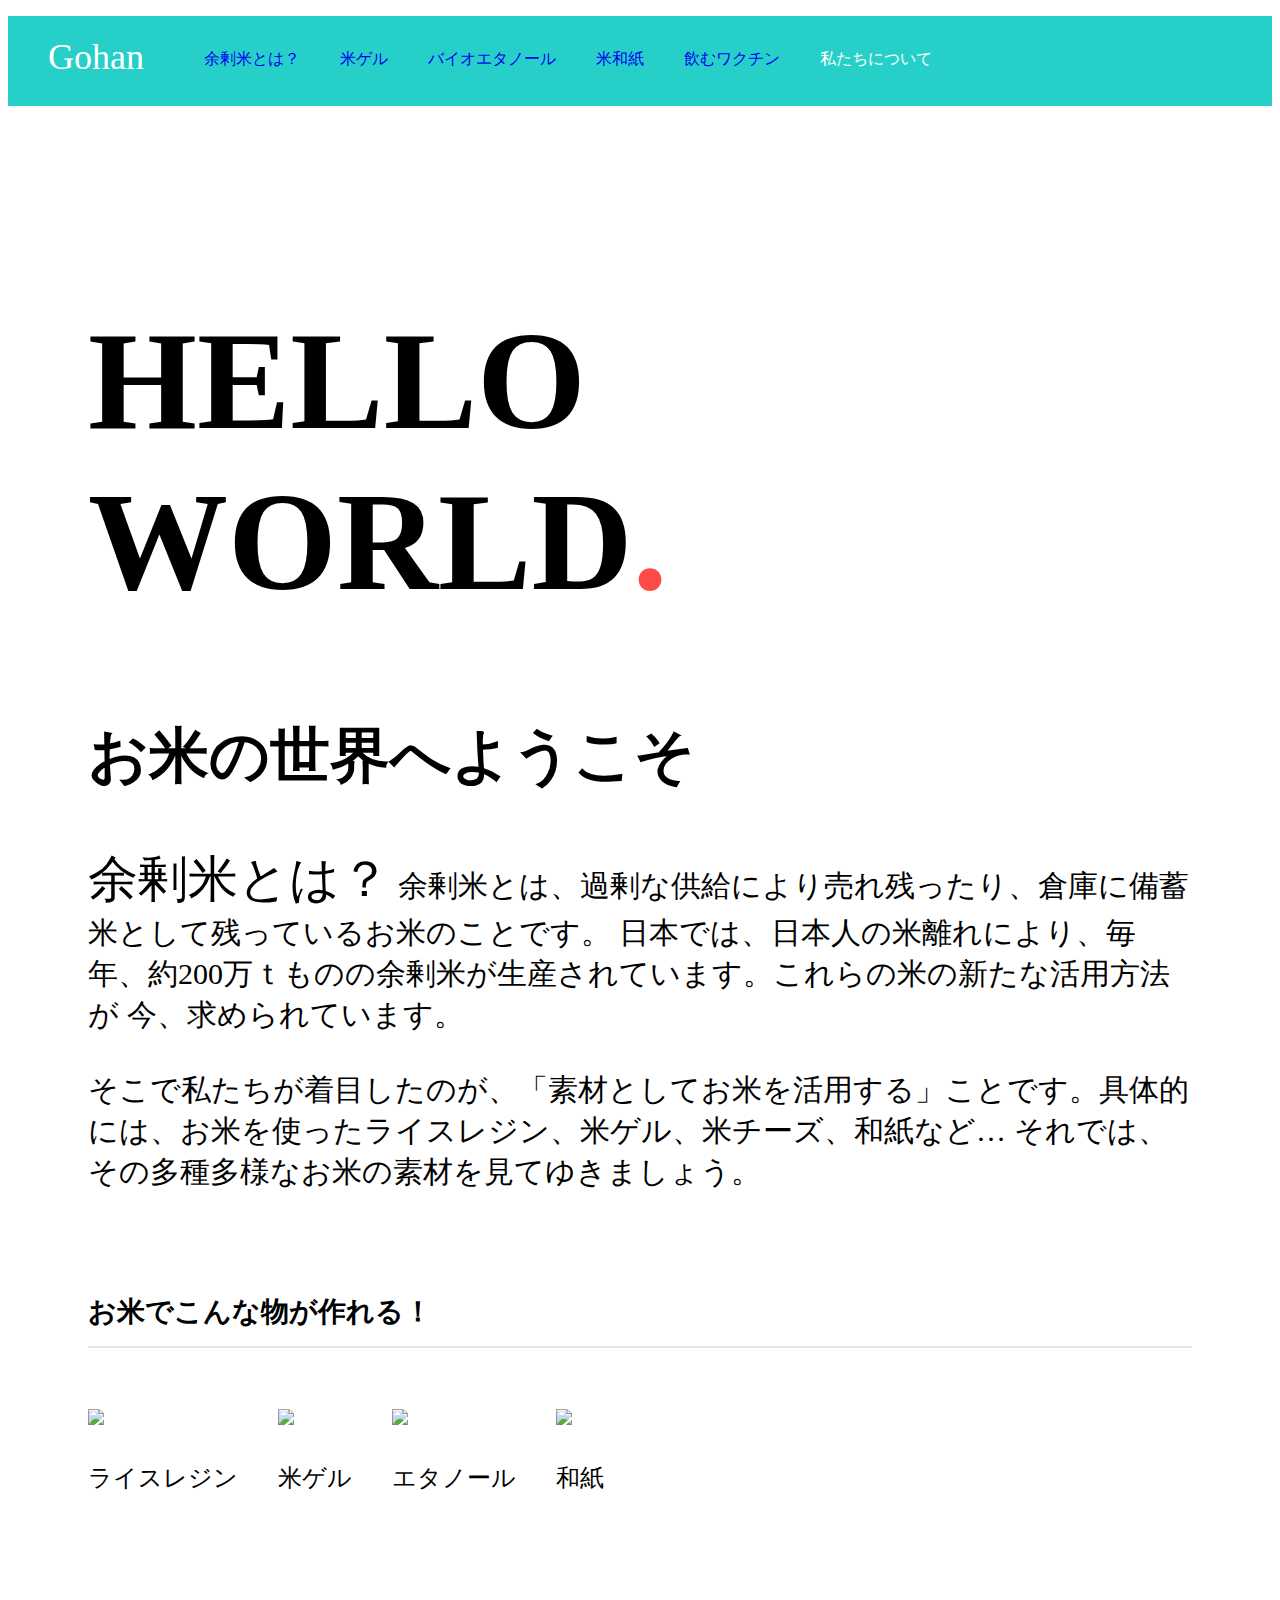
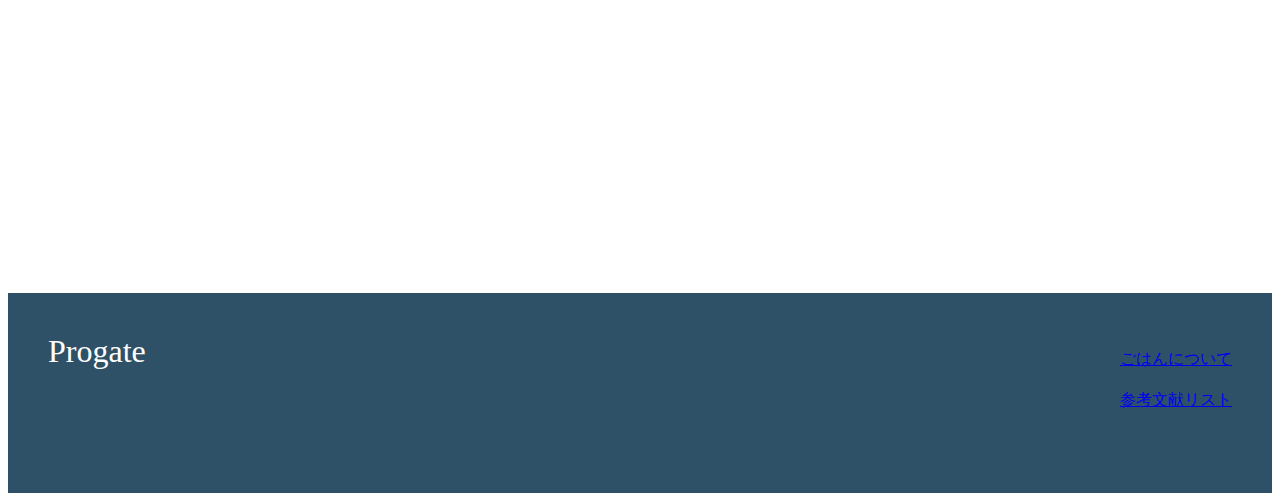
==== index.html @ ef042c3a "Update index.html" ====
<!DOCTYPE html>
<html>
  <head>
    <meta charset="utf-8">
    <title>Gohan</title>
    <link rel="stylesheet" href="stylesheet.css">
  </head>
  <body>
    <div class="header">
      <div class="header-logo">Gohan</div>
      <div class="header-list">
        <ul>
          <a href="index.html">  <li>余剰米とは？</li>  </a>
          <a href=".html">  <li>米ゲル</li>  </a>
          <a href=".html">  <li>バイオエタノール</li>  </a>
          <a href=".html">  <li>米和紙</li>  </a>
          <a href=".html">  <li>飲むワクチン</li>  </a>
          <li>私たちについて</li>
        </ul>
      </div>
    </div>

    <div class="main">
      <div class="copy-container">
        <h1>HELLO WORLD<span>.</span></h1>
        <h2>お米の世界へようこそ</h2>
      </div>
      
      <div class="introduction">
        <span>余剰米とは？</span>
        
        余剰米とは、過剰な供給により売れ残ったり、倉庫に備蓄米として残っているお米のことです。
        日本では、日本人の米離れにより、毎年、約200万ｔものの余剰米が生産されています。これらの米の新たな活用方法が
        今、求められています。<br>
        <br>
        そこで私たちが着目したのが、「素材としてお米を活用する」ことです。具体的には、お米を使ったライスレジン、米ゲル、米チーズ、和紙など…
        それでは、その多種多様なお米の素材を見てゆきましょう。
       
        
      
      <div class="contents">
        <h3 class="section-title">お米でこんな物が作れる！</h3>
        <div class="contents-item">
          <a href="plastic.html">
            <img src="https://mfg-hack.com/wp_control/wp-content/uploads/2021/11/riceresin-main-02.jpg">
          </a>
          <p>ライスレジン</p>
        </div>
        <div class="contents-item">
          <img src="https://s3-ap-northeast-1.amazonaws.com/progate/shared/images/lesson/html/study/php.svg">
          <p>米ゲル</p>
        </div>
        <div class="contents-item">
          <img src="https://s3-ap-northeast-1.amazonaws.com/progate/shared/images/lesson/html/study/ruby.svg">
          <p>エタノール</p>
        </div>
        <div class="contents-item">
          <img src="https://s3-ap-northeast-1.amazonaws.com/progate/shared/images/lesson/html/study/swift.svg">
          <p>和紙</p>
        </div>
      </div>

        
      </div>
    </div>

    <div class="footer">
      <div class="footer-logo">Progate</div>
      <div class="footer-list">
        <ul>
          <a href=.html> <li>ごはんについて</li> </a>
          <a href=.html> <li>参考文献リスト</li> </a>
        </ul>
      </div>
    </div>
  </body>
</html>
---- stylesheet.css ----
body {
  font-family: "Avenir Next";
}

li {
  list-style: none;
}

body {
  font-family: "Avenir Next";
}

li {
  list-style: none;
}

.header {
  background-color: #26d0c9;
  color: #fff;
  height: 90px;
}

.header-logo {
  float: left;
  font-size: 36px;
  padding: 20px 40px;
}

.header-list li {
  float: left;
  padding: 33px 20px;
}

.main {
  padding: 100px 80px;
}

.copy-container h1 {
  font-size: 140px;
}

.copy-container h2 {
  font-size: 60px;
}

.copy-container span {
  color: #ff4a4a;
}

.introduction span {
  font-size:50px;
}

.introduction {
  font-size:30px;
}

.contents {
  height: 500px;
  margin-top: 100px;
}

.section-title {
  border-bottom: 2px solid #dee7ec;
  font-size: 28px;
  padding-bottom: 15px;
  margin-bottom: 50px;
}

.contents-item {
  float: left;
  margin-right: 40px;
}

.contents-item p {
  font-size: 24px;
  margin-top: 30px;
}

.contact-form {
  padding-top: 100px;
}

.footer {
  background-color: #2f5167;
  color: #fff;
  height: 120px;
  padding: 40px;
}

.footer-logo {
  float: left;
  font-size: 32px;
}

.footer-list {
  float: right;
}

.footer-list li {
  padding-bottom: 20px;
}
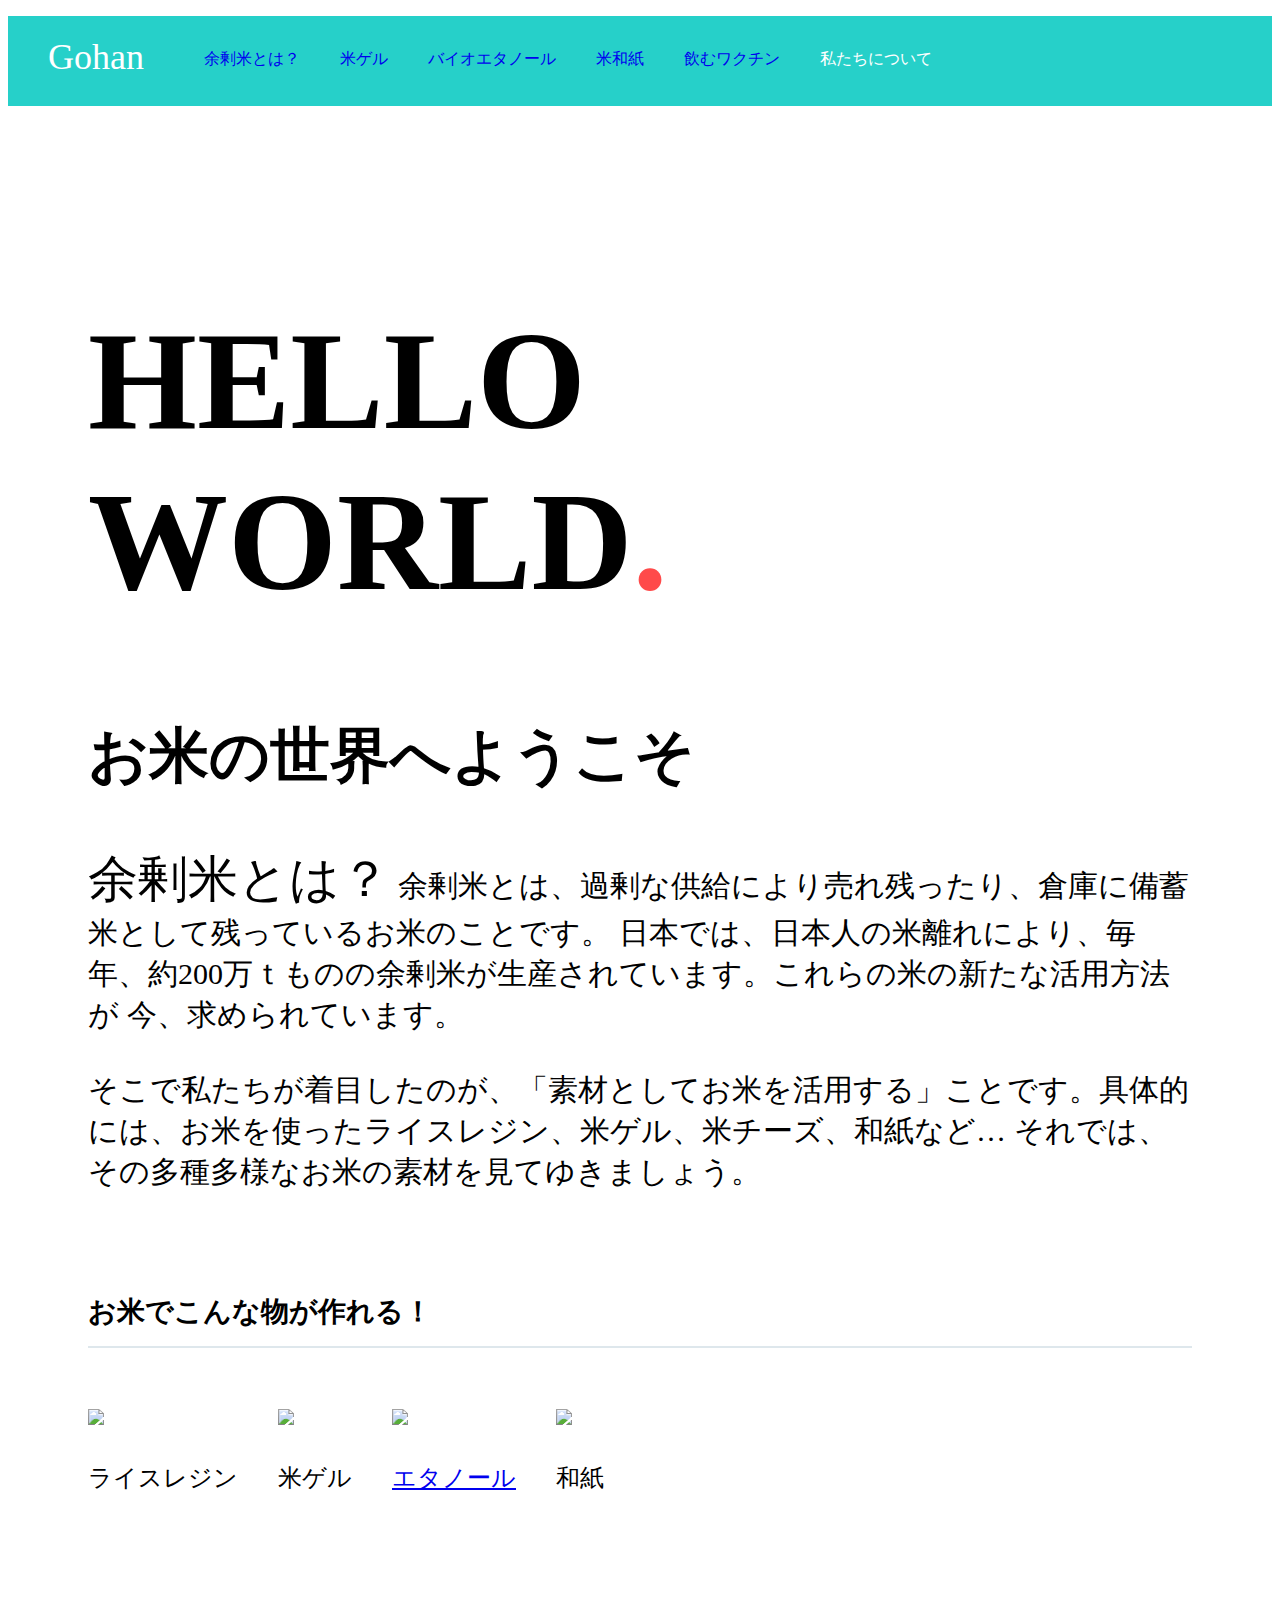
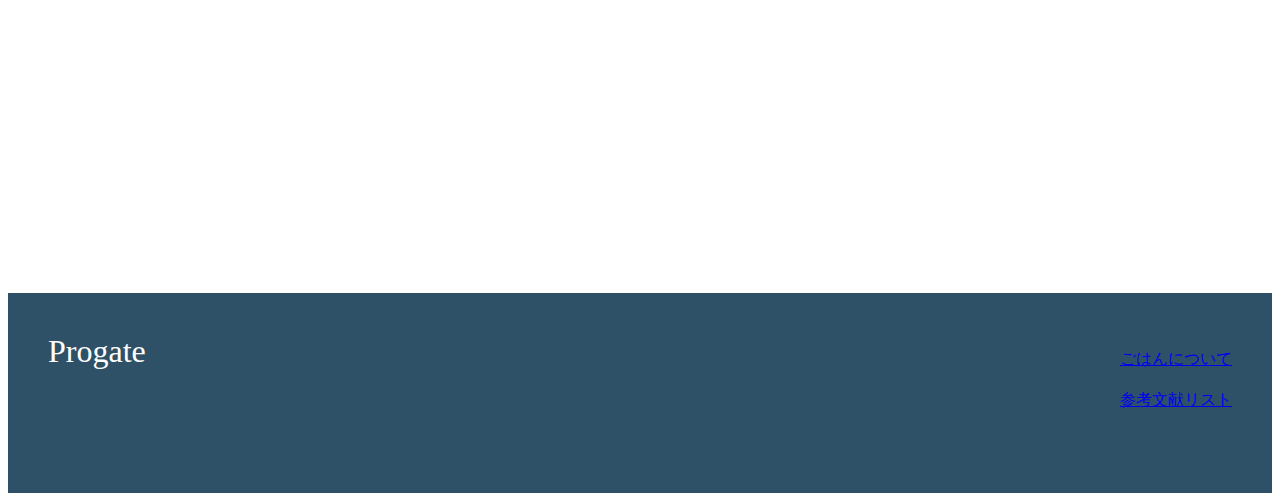
==== commit 48fe308e: "Update index.html" ====
--- a/index.html
+++ b/index.html
@@ -15,7 +15,7 @@
           <a href=".html">  <li>バイオエタノール</li>  </a>
           <a href=".html">  <li>米和紙</li>  </a>
           <a href=".html">  <li>飲むワクチン</li>  </a>
-          <li>私たちについて</li>
+          <a href"about-us.html"><li>私たちについて</li> </a>
         </ul>
       </div>
     </div>
@@ -42,7 +42,8 @@
         <h3 class="section-title">お米でこんな物が作れる！</h3>
         <div class="contents-item">
           <a href="plastic.html">
-            <img src="https://mfg-hack.com/wp_control/wp-content/uploads/2021/11/riceresin-main-02.jpg">
+            <img src="https://mfg-hack.com/wp_control/wp-content/uploads/2021/11/riceresin-main-02.jpg"
+             width="50%">
           </a>
           <p>ライスレジン</p>
         </div>
@@ -51,8 +52,10 @@
           <p>米ゲル</p>
         </div>
         <div class="contents-item">
-          <img src="https://s3-ap-northeast-1.amazonaws.com/progate/shared/images/lesson/html/study/ruby.svg">
+          <a href="ethanol.html">
+          <img src="https://precious.ismcdn.jp/mwimgs/8/0/1440mw/img_8032bd2c3fc293e8ac7c6af3d9d1ce2a178209.jpg">
           <p>エタノール</p>
+          </a>
         </div>
         <div class="contents-item">
           <img src="https://s3-ap-northeast-1.amazonaws.com/progate/shared/images/lesson/html/study/swift.svg">
@@ -68,7 +71,7 @@
       <div class="footer-logo">Progate</div>
       <div class="footer-list">
         <ul>
-          <a href=.html> <li>ごはんについて</li> </a>
+          <a href=about-us.html> <li>ごはんについて</li> </a>
           <a href=.html> <li>参考文献リスト</li> </a>
         </ul>
       </div>
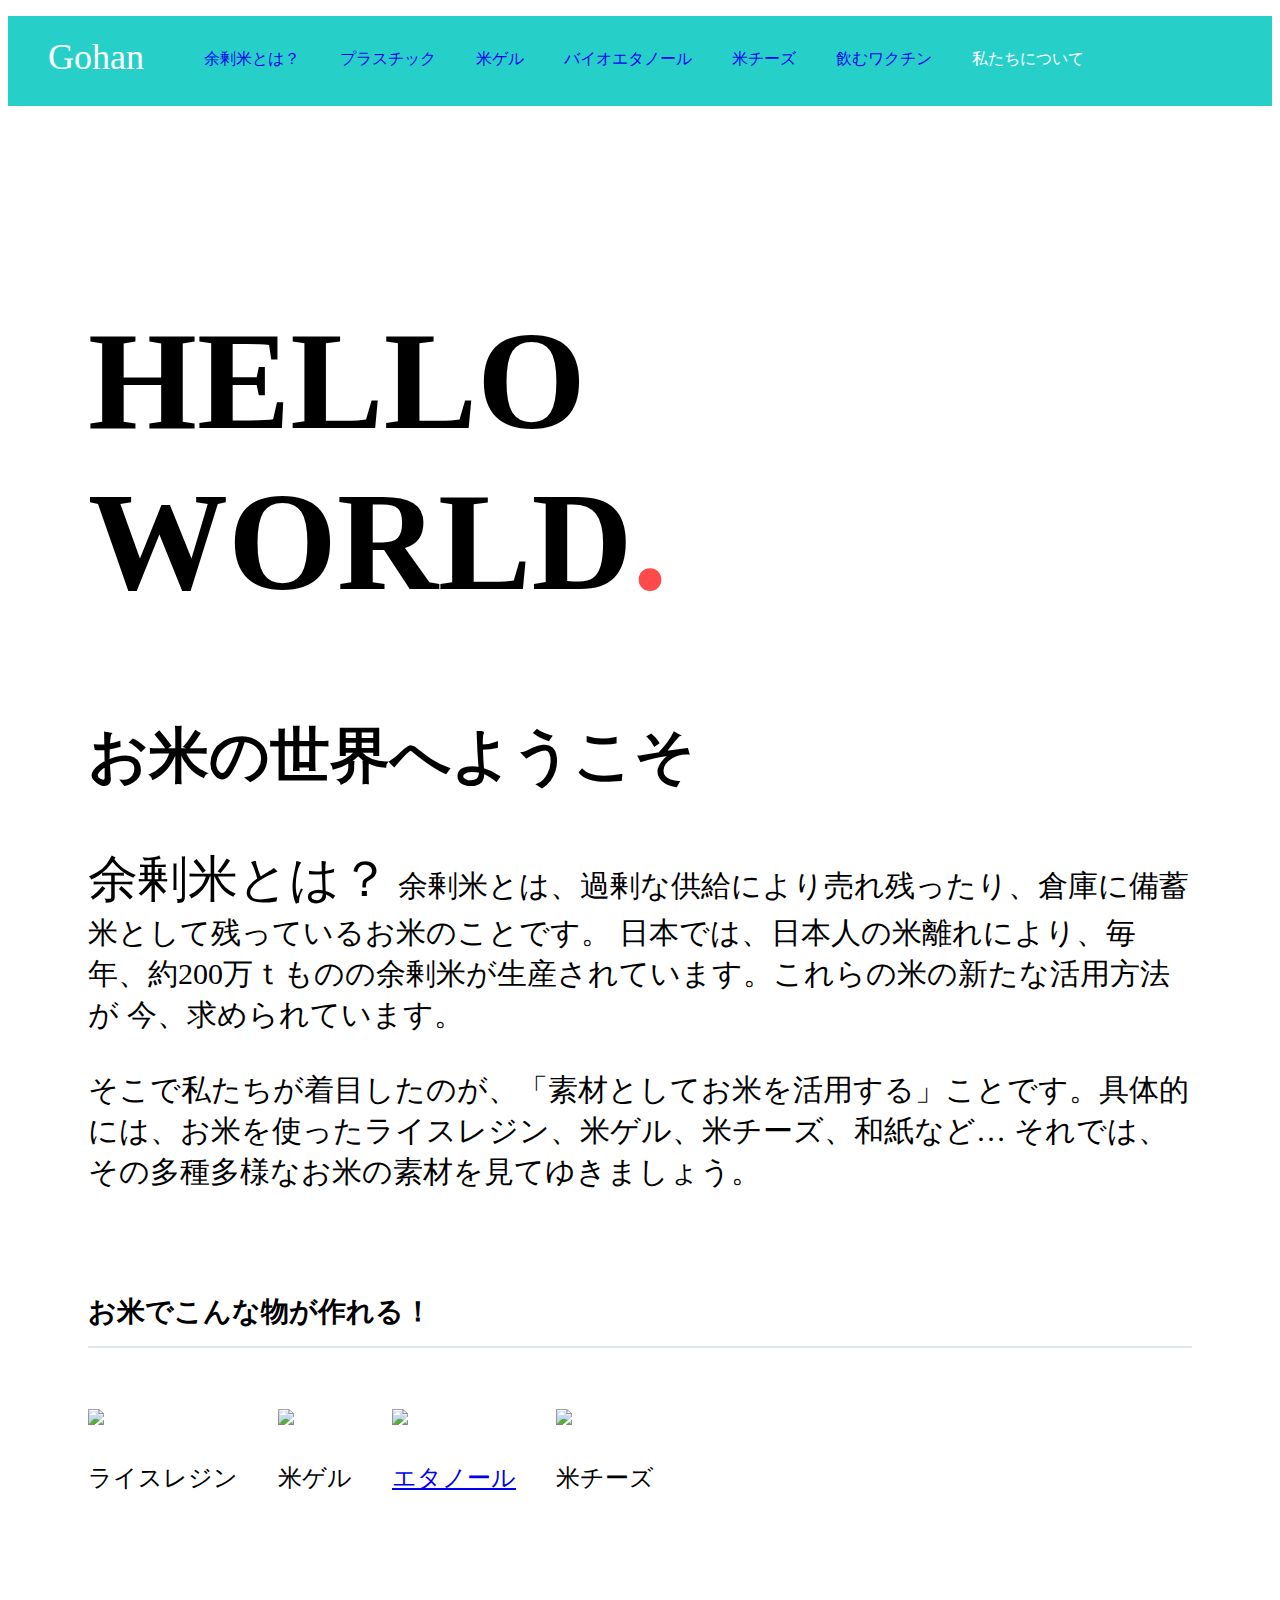
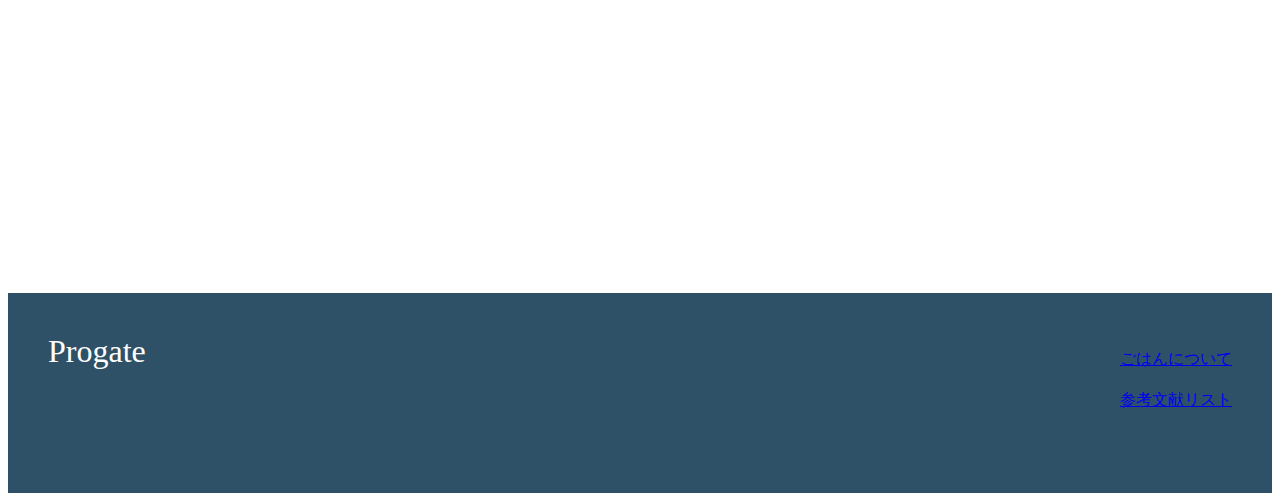
==== commit 8646decf: "Update index.html" ====
--- a/index.html
+++ b/index.html
@@ -11,10 +11,11 @@
       <div class="header-list">
         <ul>
           <a href="index.html">  <li>余剰米とは？</li>  </a>
-          <a href=".html">  <li>米ゲル</li>  </a>
-          <a href=".html">  <li>バイオエタノール</li>  </a>
-          <a href=".html">  <li>米和紙</li>  </a>
-          <a href=".html">  <li>飲むワクチン</li>  </a>
+          <a href="plastic.html">  <li>プラスチック</li>  </a>
+          <a href="米げる.html">  <li>米ゲル</li>  </a>
+          <a href="ethenol.html">  <li>バイオエタノール</li>  </a>
+          <a href="food.html">  <li>米チーズ</li>  </a>
+          <a href="vaccine.html">  <li>飲むワクチン</li>  </a>
           <a href"about-us.html"><li>私たちについて</li> </a>
         </ul>
       </div>
@@ -59,7 +60,7 @@
         </div>
         <div class="contents-item">
           <img src="https://s3-ap-northeast-1.amazonaws.com/progate/shared/images/lesson/html/study/swift.svg">
-          <p>和紙</p>
+          <p>米チーズ</p>
         </div>
       </div>
 
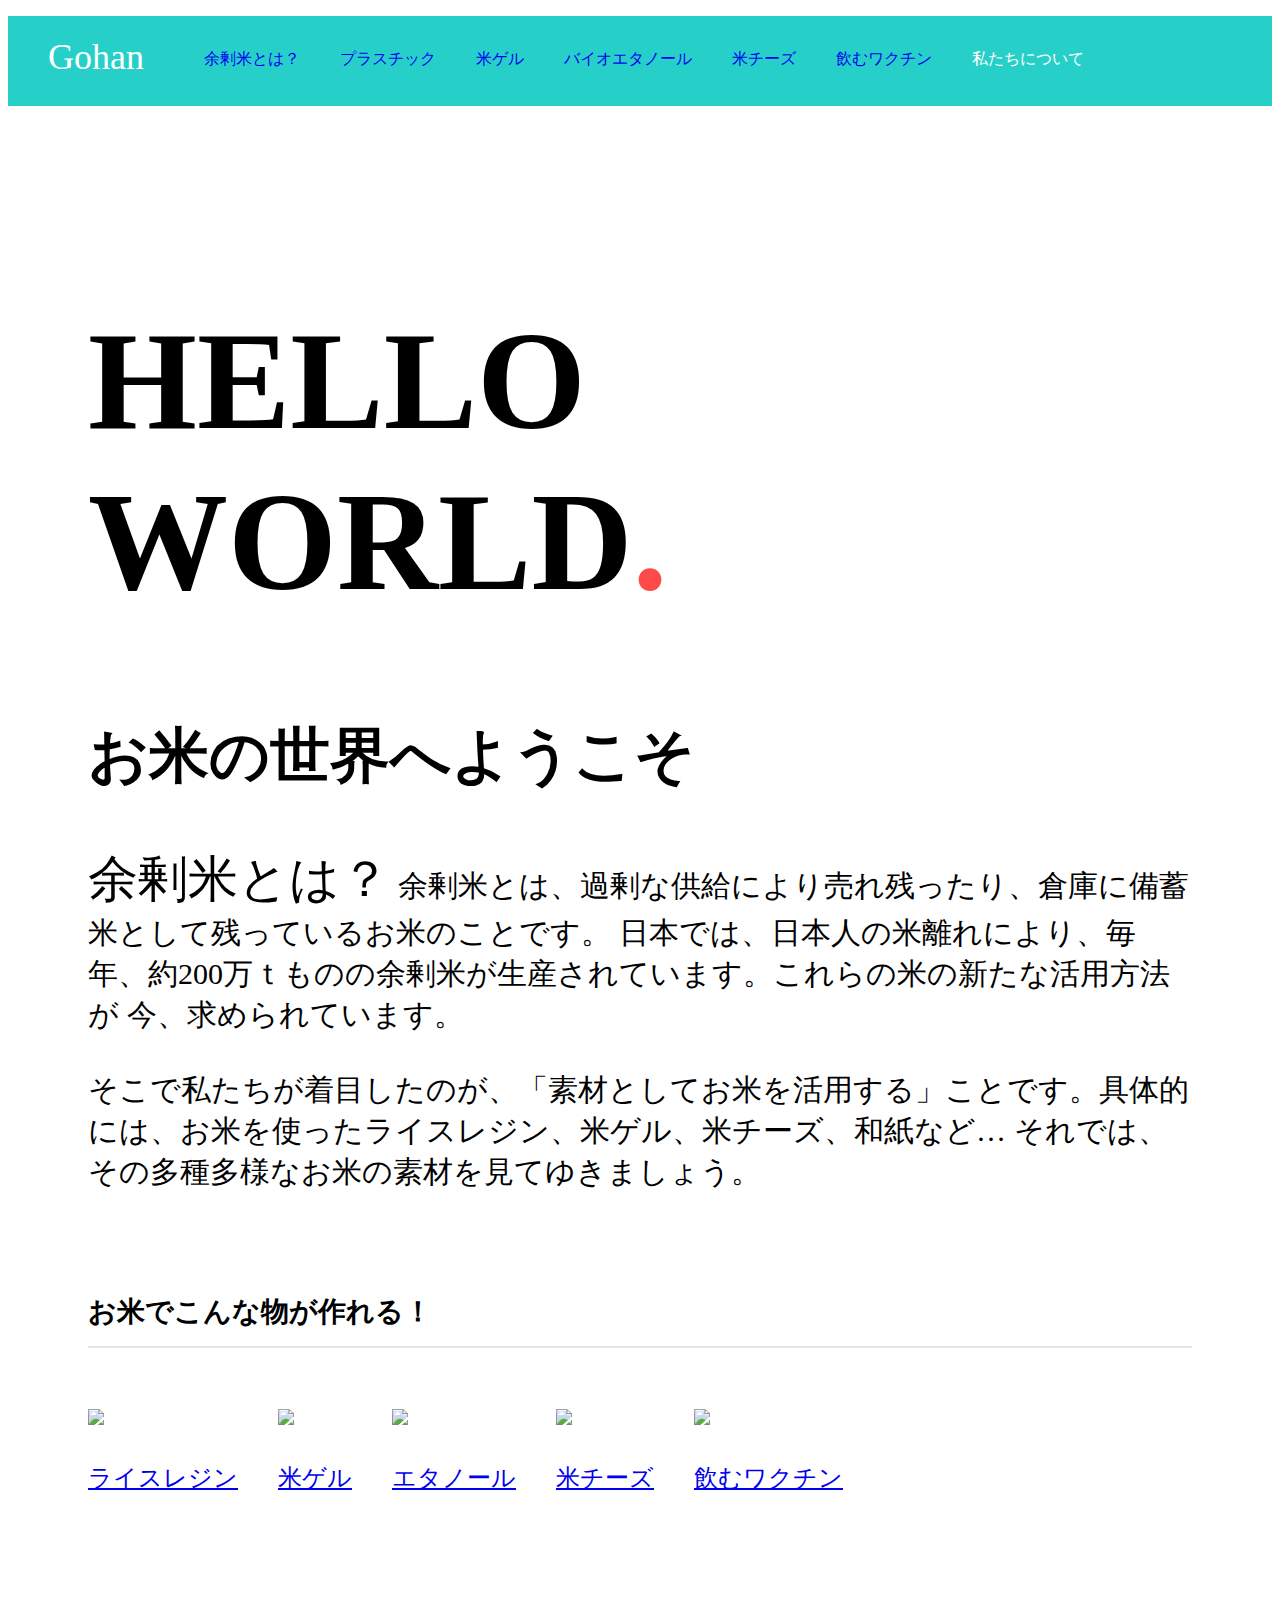
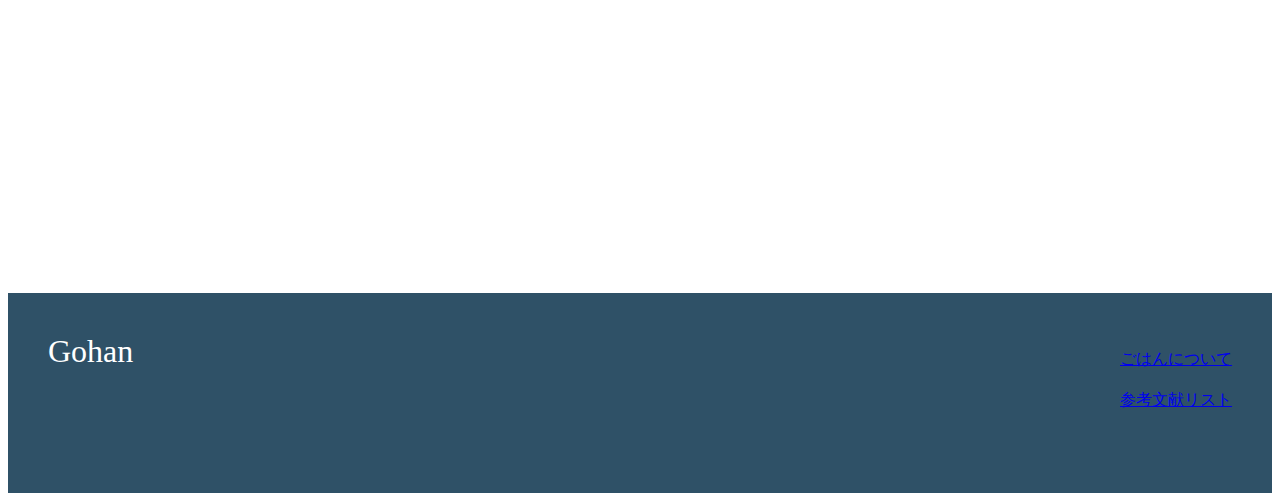
==== commit ca432c8e: "Update index.html" ====
--- a/index.html
+++ b/index.html
@@ -13,7 +13,7 @@
           <a href="index.html">  <li>余剰米とは？</li>  </a>
           <a href="plastic.html">  <li>プラスチック</li>  </a>
           <a href="米げる.html">  <li>米ゲル</li>  </a>
-          <a href="ethenol.html">  <li>バイオエタノール</li>  </a>
+          <a href="ethanol.html">  <li>バイオエタノール</li>  </a>
           <a href="food.html">  <li>米チーズ</li>  </a>
           <a href="vaccine.html">  <li>飲むワクチン</li>  </a>
           <a href"about-us.html"><li>私たちについて</li> </a>
@@ -45,23 +45,39 @@
           <a href="plastic.html">
             <img src="https://mfg-hack.com/wp_control/wp-content/uploads/2021/11/riceresin-main-02.jpg"
              width="50%">
+          <p>ライスレジン</p>
           </a>
-          <p>ライスレジン</p>
         </div>
+        
         <div class="contents-item">
+        <a href="米げる.html">
           <img src="https://s3-ap-northeast-1.amazonaws.com/progate/shared/images/lesson/html/study/php.svg">
           <p>米ゲル</p>
+        </a>
         </div>
+        
         <div class="contents-item">
           <a href="ethanol.html">
-          <img src="https://precious.ismcdn.jp/mwimgs/8/0/1440mw/img_8032bd2c3fc293e8ac7c6af3d9d1ce2a178209.jpg">
+          <img src="https://precious.ismcdn.jp/mwimgs/8/0/1440mw/img_8032bd2c3fc293e8ac7c6af3d9d1ce2a178209.jpg"
+               width="30%">
           <p>エタノール</p>
           </a>
         </div>
+        
         <div class="contents-item">
+        <a href="food.html">
           <img src="https://s3-ap-northeast-1.amazonaws.com/progate/shared/images/lesson/html/study/swift.svg">
           <p>米チーズ</p>
+        </a>
         </div>
+        
+        <div class="contents-item">
+        <a href="vaccine.html">
+          <img src="https://s3-ap-northeast-1.amazonaws.com/progate/shared/images/lesson/html/study/swift.svg">
+          <p>飲むワクチン</p>
+        </a>
+        </div>
+        
       </div>
 
         
@@ -69,7 +85,7 @@
     </div>
 
     <div class="footer">
-      <div class="footer-logo">Progate</div>
+      <div class="footer-logo">Gohan</div>
       <div class="footer-list">
         <ul>
           <a href=about-us.html> <li>ごはんについて</li> </a>
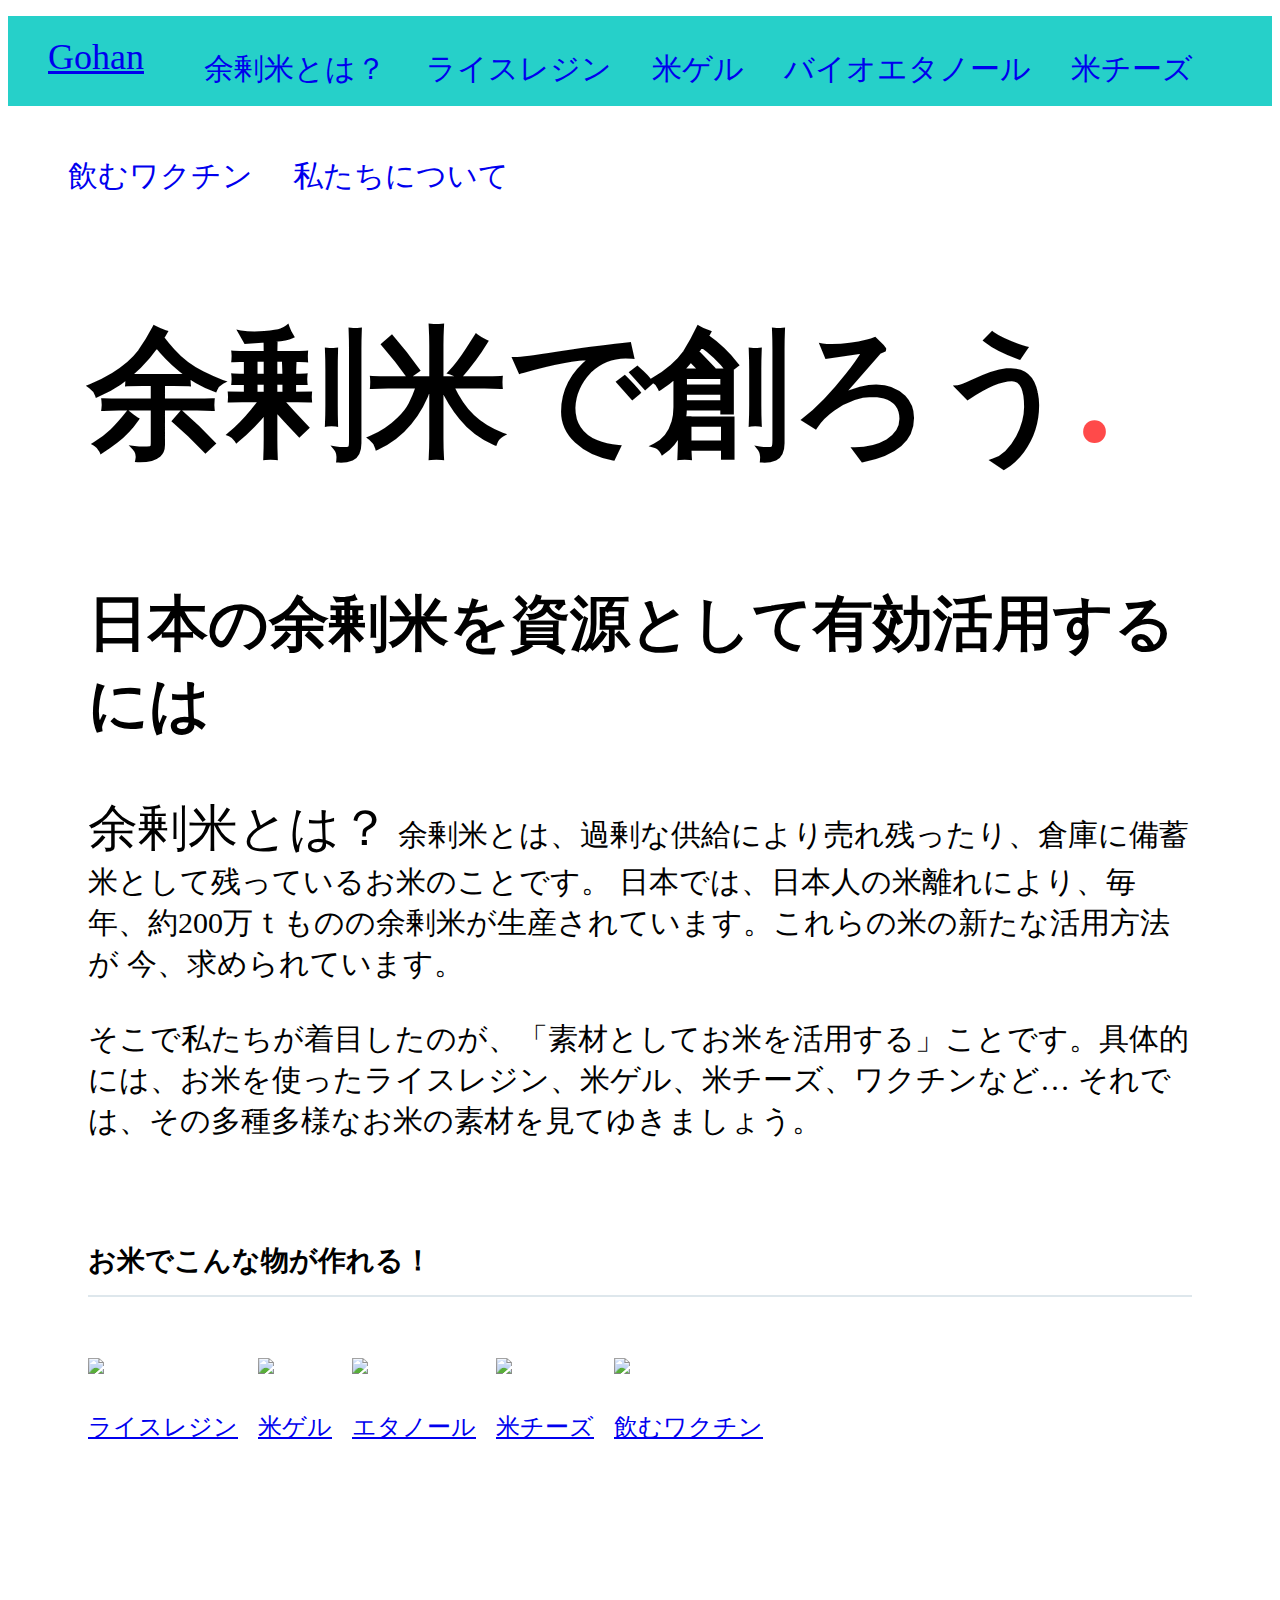
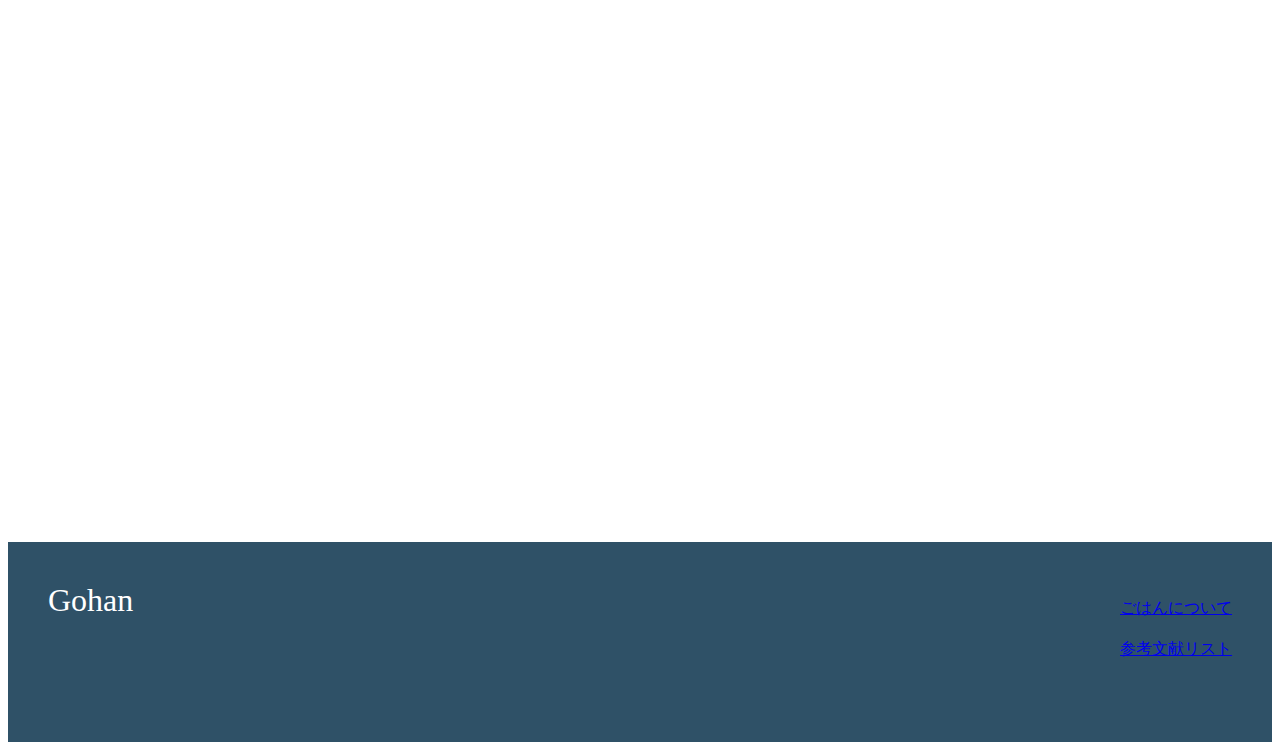
==== commit b6c295c6: "Update index.html" ====
--- a/index.html
+++ b/index.html
@@ -7,24 +7,26 @@
   </head>
   <body>
     <div class="header">
-      <div class="header-logo">Gohan</div>
+      <div class="header-logo">
+        <a href="index.html">Gohan</a>
+      </div>
       <div class="header-list">
         <ul>
           <a href="index.html">  <li>余剰米とは？</li>  </a>
-          <a href="plastic.html">  <li>プラスチック</li>  </a>
+          <a href="resinindex.html">  <li>ライスレジン</li>  </a>
           <a href="米げる.html">  <li>米ゲル</li>  </a>
           <a href="ethanol.html">  <li>バイオエタノール</li>  </a>
           <a href="food.html">  <li>米チーズ</li>  </a>
           <a href="vaccine.html">  <li>飲むワクチン</li>  </a>
-          <a href"about-us.html"><li>私たちについて</li> </a>
+          <a href="about-us.html"><li>私たちについて</li> </a>
         </ul>
       </div>
     </div>
 
     <div class="main">
       <div class="copy-container">
-        <h1>HELLO WORLD<span>.</span></h1>
-        <h2>お米の世界へようこそ</h2>
+        <h1>余剰米で創ろう<span>.</span></h1>
+        <h2>日本の余剰米を資源として有効活用するには</h2>
       </div>
       
       <div class="introduction">
@@ -34,7 +36,7 @@
         日本では、日本人の米離れにより、毎年、約200万ｔものの余剰米が生産されています。これらの米の新たな活用方法が
         今、求められています。<br>
         <br>
-        そこで私たちが着目したのが、「素材としてお米を活用する」ことです。具体的には、お米を使ったライスレジン、米ゲル、米チーズ、和紙など…
+        そこで私たちが着目したのが、「素材としてお米を活用する」ことです。具体的には、お米を使ったライスレジン、米ゲル、米チーズ、ワクチンなど…
         それでは、その多種多様なお米の素材を見てゆきましょう。
        
         
@@ -51,7 +53,7 @@
         
         <div class="contents-item">
         <a href="米げる.html">
-          <img src="https://s3-ap-northeast-1.amazonaws.com/progate/shared/images/lesson/html/study/php.svg">
+          <img src="https://www.yanmar.com/media/news/2017/12/img_news_20171211_01_03.jpg">
           <p>米ゲル</p>
         </a>
         </div>
@@ -66,14 +68,15 @@
         
         <div class="contents-item">
         <a href="food.html">
-          <img src="https://s3-ap-northeast-1.amazonaws.com/progate/shared/images/lesson/html/study/swift.svg">
+          <img src="https://sdcheeze.com/images/line_up_img_02@x2.jpg"
+               width="50%">
           <p>米チーズ</p>
         </a>
         </div>
         
         <div class="contents-item">
         <a href="vaccine.html">
-          <img src="https://s3-ap-northeast-1.amazonaws.com/progate/shared/images/lesson/html/study/swift.svg">
+          <img src="https://www.ims.u-tokyo.ac.jp/imsut/content/000004678.png">
           <p>飲むワクチン</p>
         </a>
         </div>
@@ -88,7 +91,7 @@
       <div class="footer-logo">Gohan</div>
       <div class="footer-list">
         <ul>
-          <a href=about-us.html> <li>ごはんについて</li> </a>
+          <a href="about-us.html"> <li>ごはんについて</li> </a>
           <a href=.html> <li>参考文献リスト</li> </a>
         </ul>
       </div>
--- a/stylesheet.css
+++ b/stylesheet.css
@@ -28,6 +28,7 @@
 
 .header-list li {
   float: left;
+  font-size:30px;
   padding: 33px 20px;
 }
 
@@ -56,7 +57,7 @@
 }
 
 .contents {
-  height: 500px;
+  height: 800px;
   margin-top: 100px;
 }
 
@@ -69,7 +70,7 @@
 
 .contents-item {
   float: left;
-  margin-right: 40px;
+  margin-right: 20px;
 }
 
 .contents-item p {
